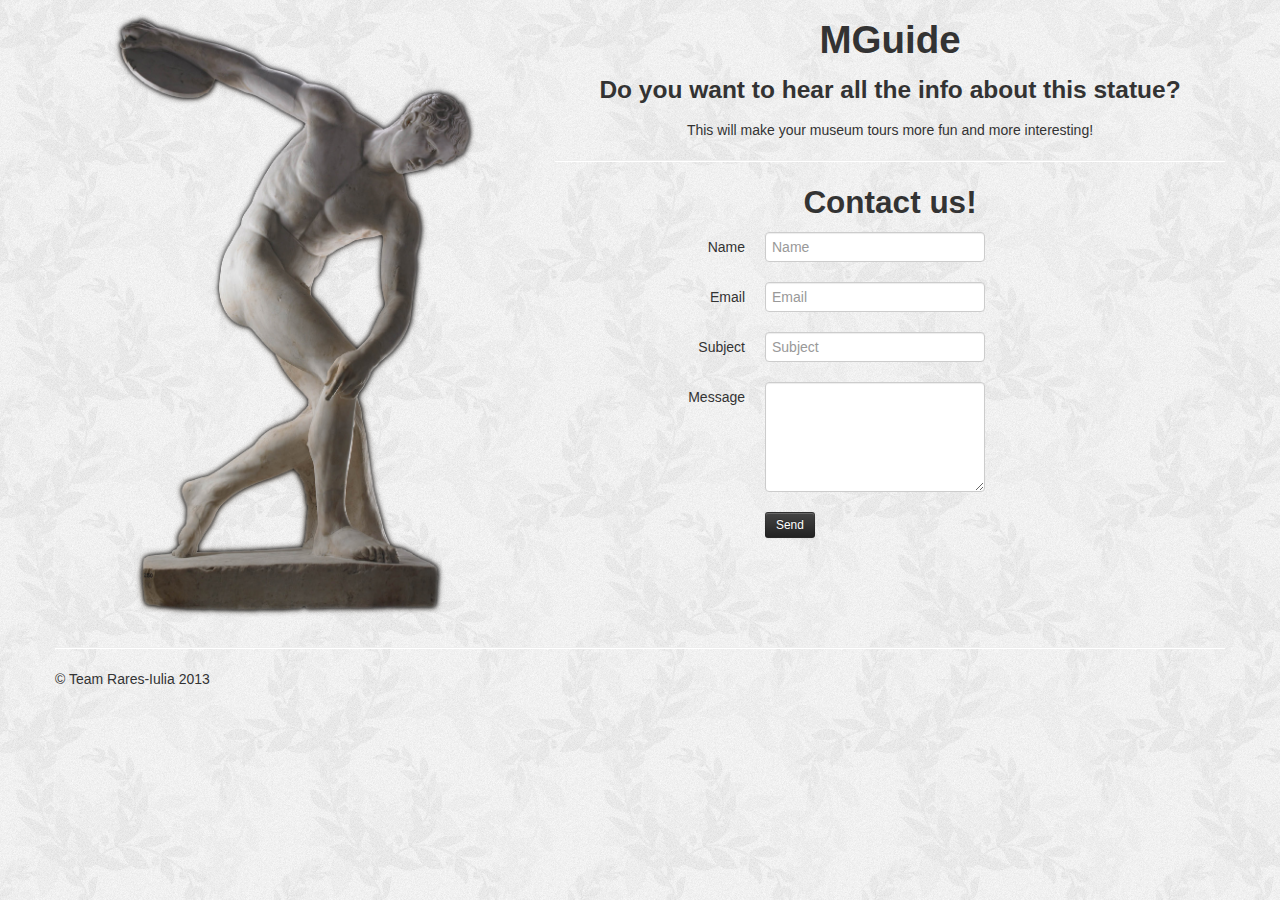
==== contact.html @ fbcbcf4a "Add contact page" ====
<!DOCTYPE html>

<head>
  <meta charset="utf-8">
  <meta http-equiv="X-UA-Compatible" content="IE=edge,chrome=1">
  <meta name="description" content="">
  <meta name="viewport" content="width=device-width">

  <title>Audio-Guide</title>

  <link rel="stylesheet" href="css/normalize.css">
  <link rel="stylesheet" href="css/bootstrap.css">
  <link rel="stylesheet" href="css/bootstrap-responsive.css">
  <link rel="stylesheet" href="css/bootstrap.min.css">
  <link rel="stylesheet" href="css/bootstrap-responsive.min.css">
  <link rel="stylesheet" href="css/style.css">
  <link rel="stylesheet" href="css/header.css">

  <script src="js/vendor/modernizr-2.6.2.min.js"></script>
 <script src="js/jquery.min.js"></script>
  <script src="js/blur.js"></script>
 
</head>

<body>
  <div class="container">
    <header class="row">
          <div class="span5">
            <img src="img/statue.png" id="statueimg">
          </div>
          <div class="span7 " id="headercontent">

            <h1 id="title" class="text-center">
              MGuide
            </h1>
            <h3 class="text-center">
              Do you want to hear all the info about this statue?
            </h3>
            <p class="text-center">
              This will make your museum tours more fun and more interesting!
            </p>
            
            <hr>
      
            <div>
              <h2 class="text-center">
                Contact us!
              </h2> 
              <form class="form-horizontal span7">
                <div class="control-group">
                  <label class="control-label" for="inputName">Name</label>
                  <div class="controls">
                    <input type="text" id="inputName" placeholder="Name">
                  </div>
                </div>
                <div class="control-group">
                  <label class="control-label" for="inputEmail">Email</label>
                  <div class="controls">
                    <input type="text" id="inputEmail" placeholder="Email">
                  </div>
                </div>
                <div class="control-group">
                  <label class="control-label" for="inputSubject">Subject</label>
                  <div class="controls">
                    <input type="text" id="inputSubject" placeholder="Subject">
                  </div>
                </div>
                <div class="control-group">
                  <label class="control-label" for="inputMessage">Message</label>
                  <div class="controls">
                    <textarea rows="5"></textarea>
                  </div>
                </div>
                <div class="control-group">
                  <div class="controls">
                    <button type="submit" class="btn btn-small btn-inverse">Send</button>
                  </div>
                </div>

              </form> 
            </div> 

          </div>

    </header>

    <hr>
  <footer class="row">
    <p class=" span12 pull-right">
      &copy; Team Rares-Iulia 2013 
      
    </p>
    

  </footer>

</div>

  
  
</body>

</html>
---- css/style.css ----
body
{
	background-image:url("../img/xv.png");
	font-style: Helvetica,Arial,sans-serif;
}
---- css/header.css ----
header.row div.span12 img#statueimg
{
	width:200px;
	height:300px;
}
div#headercontent h1
{
	margin-top:20px;
}
div#headercontent button#trybtn 
{
	height:100px;
	width:250px;
}
img#qrimg
{
	height:300px;
	width:300px;
	display:none;
}

button#trybtn
{
	font-size:30px;
}

 h2#scantxt
{
	display:none;
}
#clip 
{
	width:350px;
	height:200px;
	border:1px solid #3d3a3a;
	border-radius:3px;
	box-shadow:1px 1px 3px black;
}
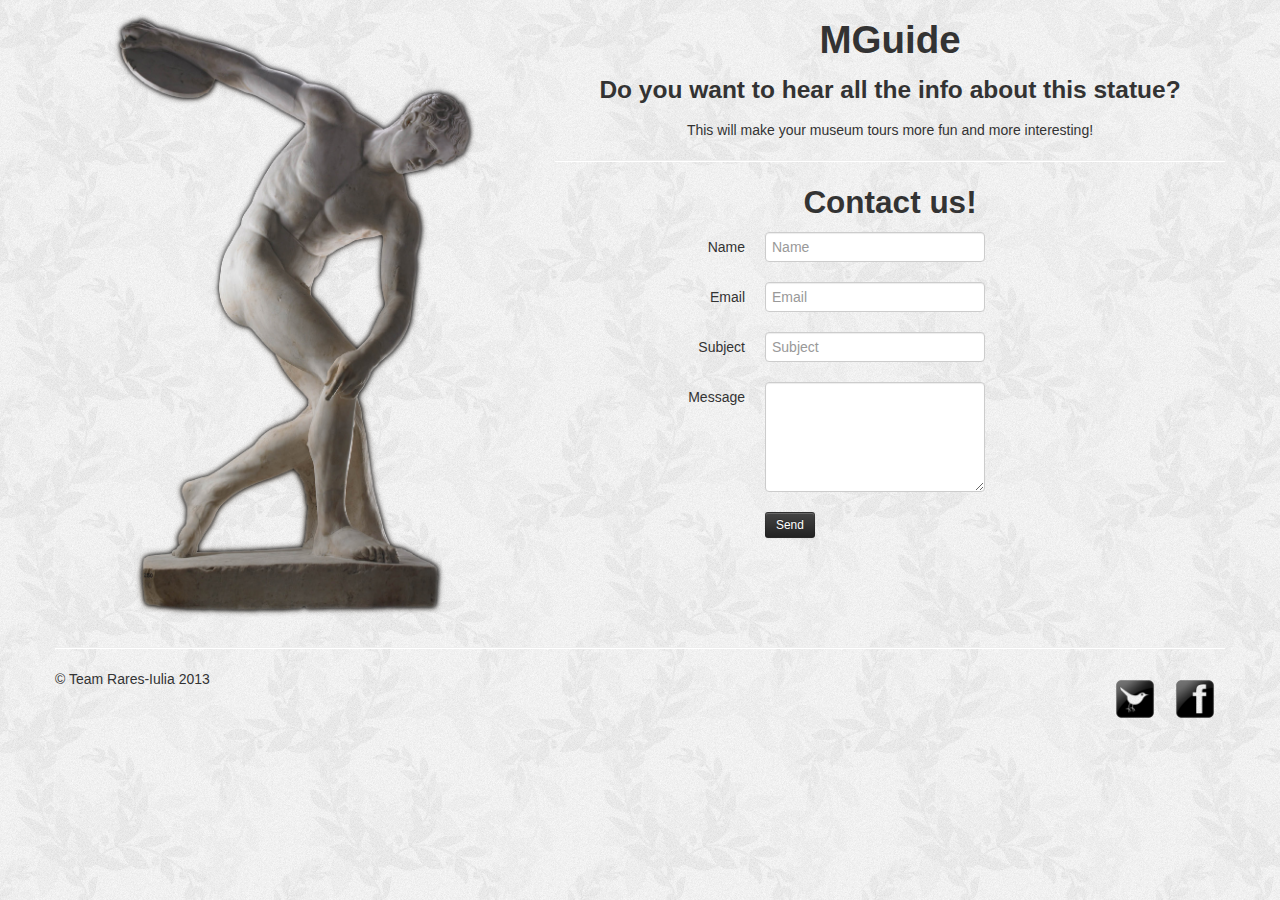
==== commit 1cd2befe: "Add social icons and video" ====
--- a/contact.html
+++ b/contact.html
@@ -15,6 +15,7 @@
   <link rel="stylesheet" href="css/bootstrap-responsive.min.css">
   <link rel="stylesheet" href="css/style.css">
   <link rel="stylesheet" href="css/header.css">
+  <link rel="stylesheet" href="css/footer.css">
 
   <script src="js/vendor/modernizr-2.6.2.min.js"></script>
  <script src="js/jquery.min.js"></script>
@@ -85,13 +86,17 @@
     </header>
 
     <hr>
+
   <footer class="row">
-    <p class=" span12 pull-right">
+    <p class=" span5">
       &copy; Team Rares-Iulia 2013 
-      
     </p>
-    
-
+    <div class="span5 pull-right">
+      <a href="http://facebook.com/" class="pull-right"><img class="socialIcon" src="img/fb.png">
+      </a>
+      <a href="http://twitter.com/" class="pull-right"><img class="socialIcon" src="img/tw.png">
+      </a>
+    </div>
   </footer>
 
 </div>
--- a/css/header.css
+++ b/css/header.css
@@ -36,3 +36,8 @@
 	border-radius:3px;
 	box-shadow:1px 1px 3px black;
 }
+
+#contactBtn
+{
+	margin-top: 20px;
+}
--- a/css/footer.css
+++ b/css/footer.css
@@ -0,0 +1,5 @@
+.socialIcon
+{
+	width:60px;
+	height:60px;
+}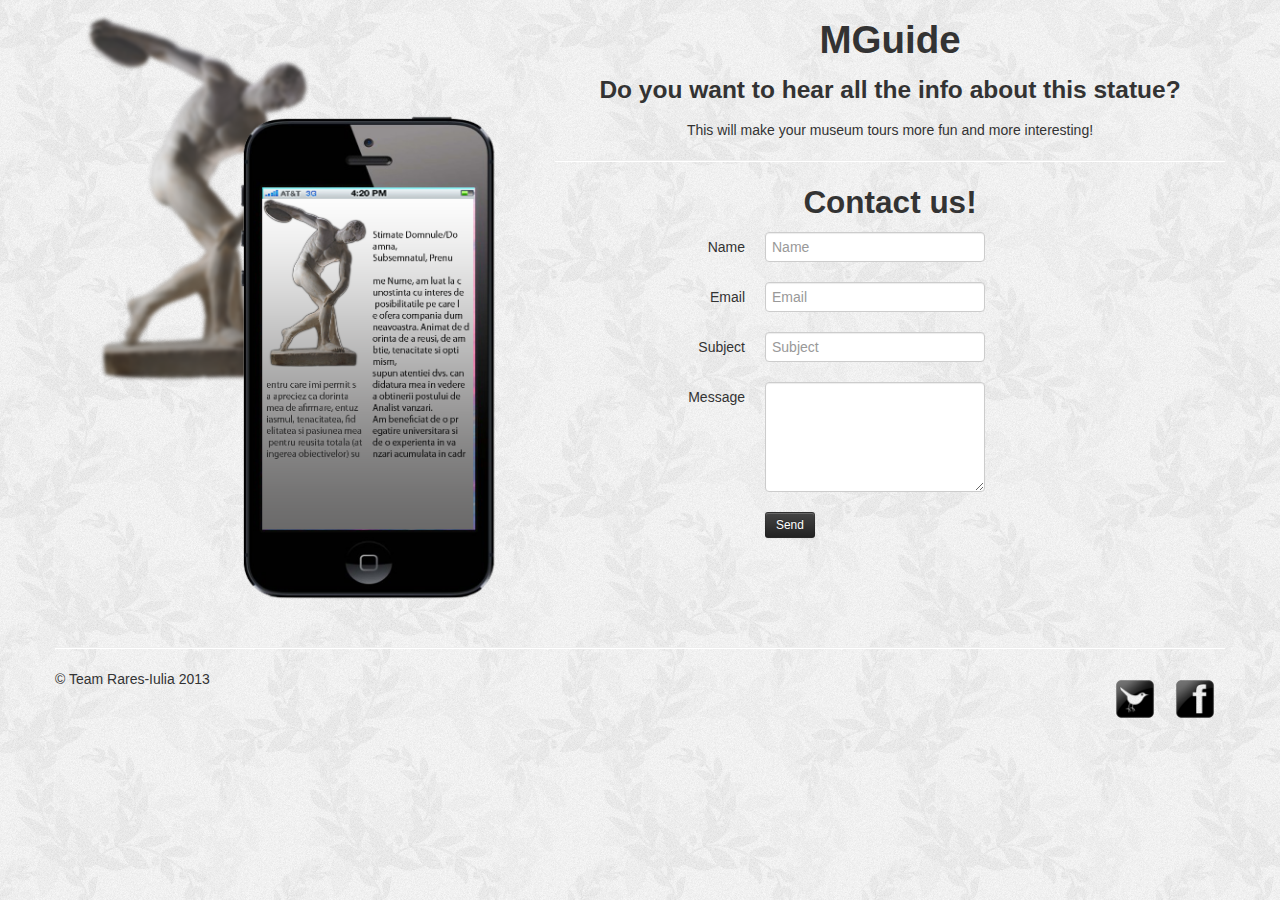
==== commit 0c1085db: "Change img left side" ====
--- a/contact.html
+++ b/contact.html
@@ -1,5 +1,6 @@
 <!DOCTYPE html>
 
+<html>
 <head>
   <meta charset="utf-8">
   <meta http-equiv="X-UA-Compatible" content="IE=edge,chrome=1">
@@ -27,7 +28,7 @@
   <div class="container">
     <header class="row">
           <div class="span5">
-            <img src="img/statue.png" id="statueimg">
+            <img src="img/statueblur.png" id="statueimg">
           </div>
           <div class="span7 " id="headercontent">
 
--- a/css/header.css
+++ b/css/header.css
@@ -10,7 +10,7 @@
 div#headercontent button#trybtn 
 {
 	height:100px;
-	width:250px;
+	width:100%;
 }
 img#qrimg
 {
@@ -30,14 +30,11 @@
 }
 #clip 
 {
-	width:350px;
-	height:200px;
+	width:100%;
+	height:300px;
 	border:1px solid #3d3a3a;
 	border-radius:3px;
 	box-shadow:1px 1px 3px black;
 }
 
-#contactBtn
-{
-	margin-top: 20px;
-}
+
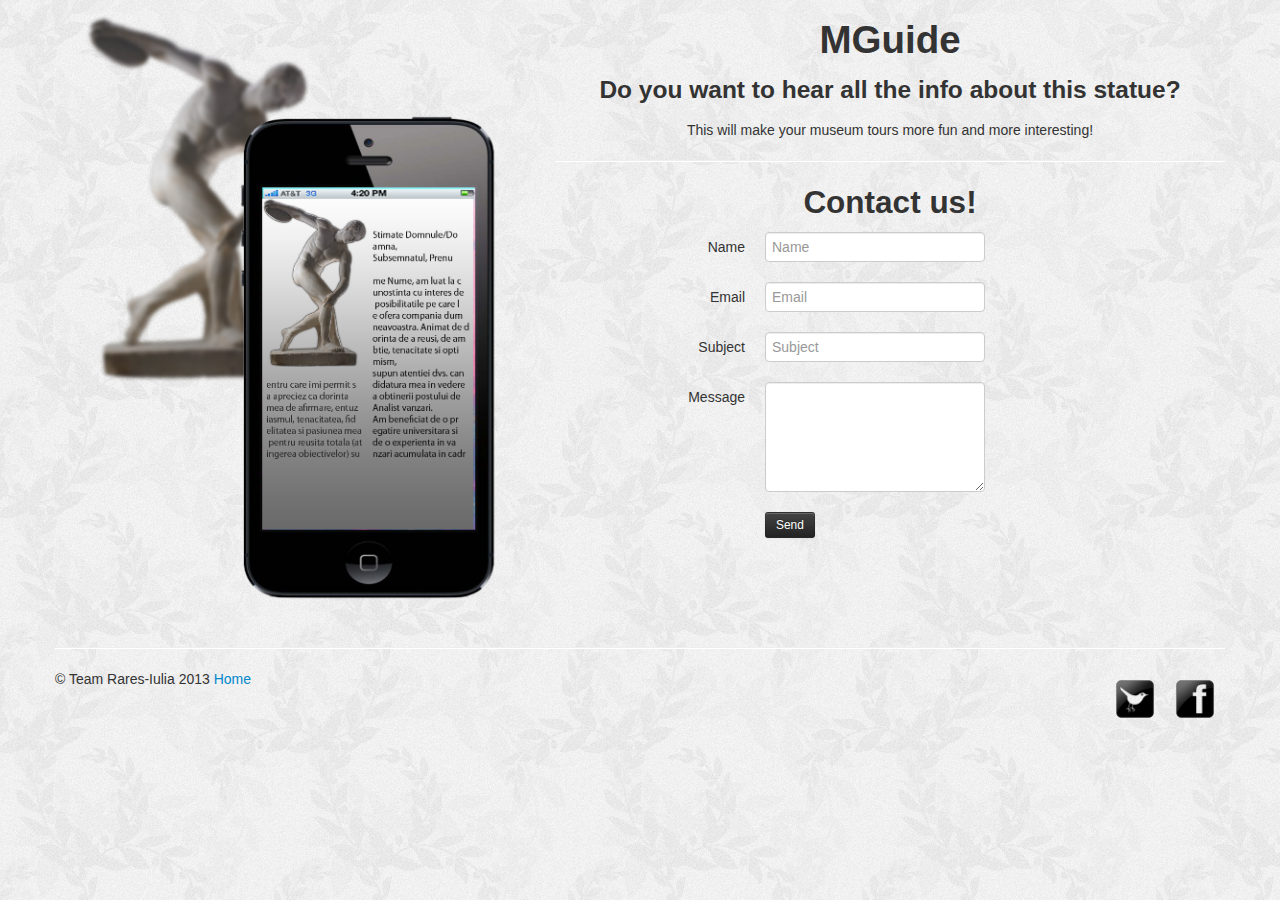
==== commit f68f457b: "Add home link in contact page" ====
--- a/contact.html
+++ b/contact.html
@@ -90,7 +90,8 @@
 
   <footer class="row">
     <p class=" span5">
-      &copy; Team Rares-Iulia 2013 
+      &copy; Team Rares-Iulia 2013
+      <a href="index.html">Home</a> 
     </p>
     <div class="span5 pull-right">
       <a href="http://facebook.com/" class="pull-right"><img class="socialIcon" src="img/fb.png">
--- a/css/header.css
+++ b/css/header.css
@@ -21,6 +21,7 @@
 
 button#trybtn
 {
+	margin-top:10px;
 	font-size:30px;
 }
 
@@ -37,4 +38,15 @@
 	box-shadow:1px 1px 3px black;
 }
 
+img.app-icon
+{
+	width:150px;
+	height:50px;
+}
 
+#app-store-content
+{
+	margin-top:10px;
+	
+	
+}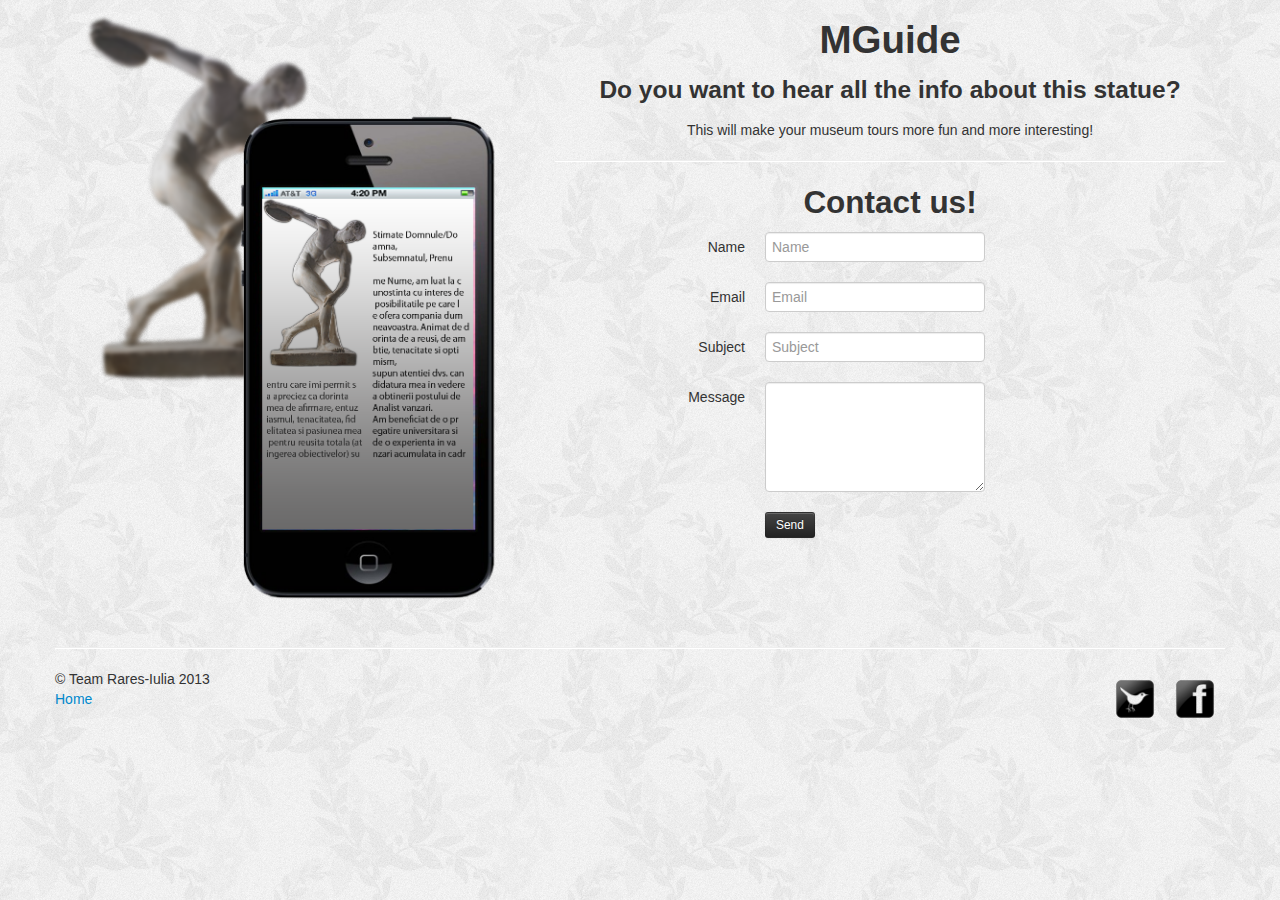
==== commit b4a7a256: "Position home link in contact page" ====
--- a/contact.html
+++ b/contact.html
@@ -90,7 +90,7 @@
 
   <footer class="row">
     <p class=" span5">
-      &copy; Team Rares-Iulia 2013
+      &copy; Team Rares-Iulia 2013 <br>
       <a href="index.html">Home</a> 
     </p>
     <div class="span5 pull-right">
